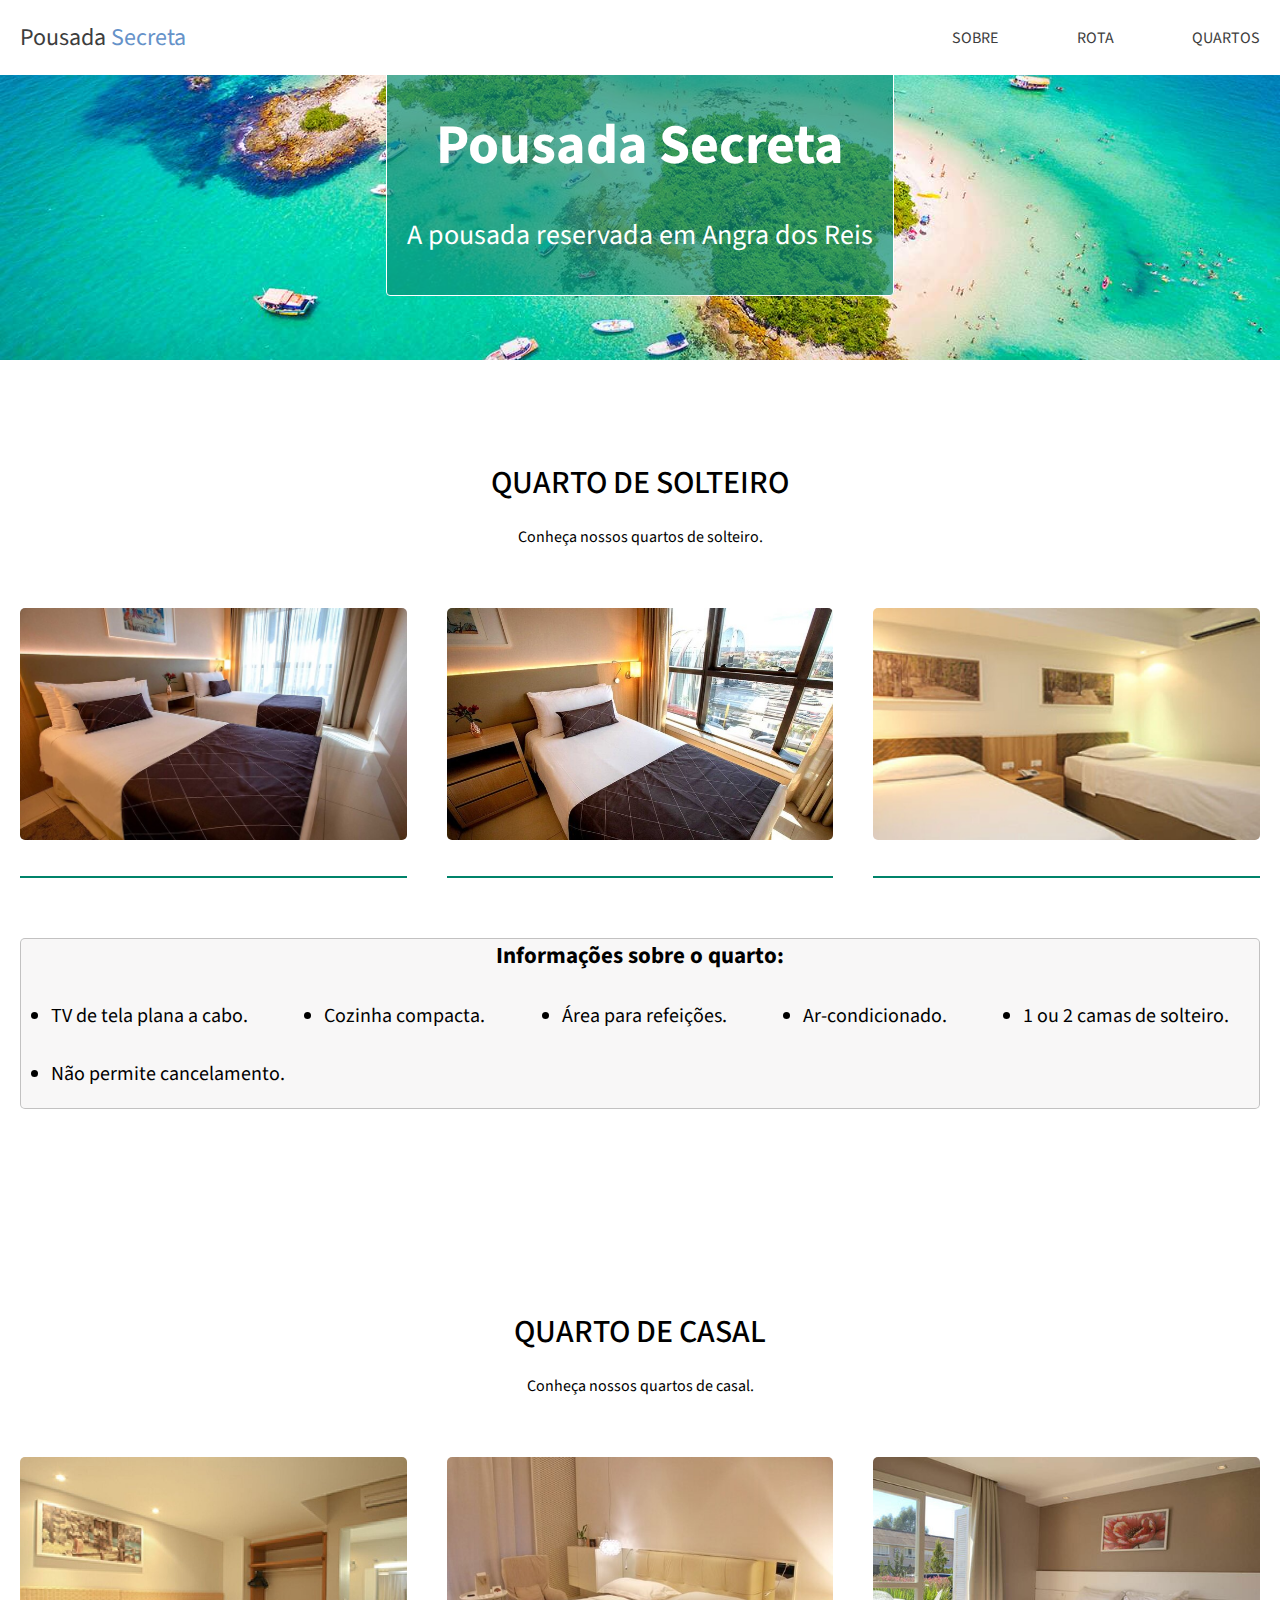
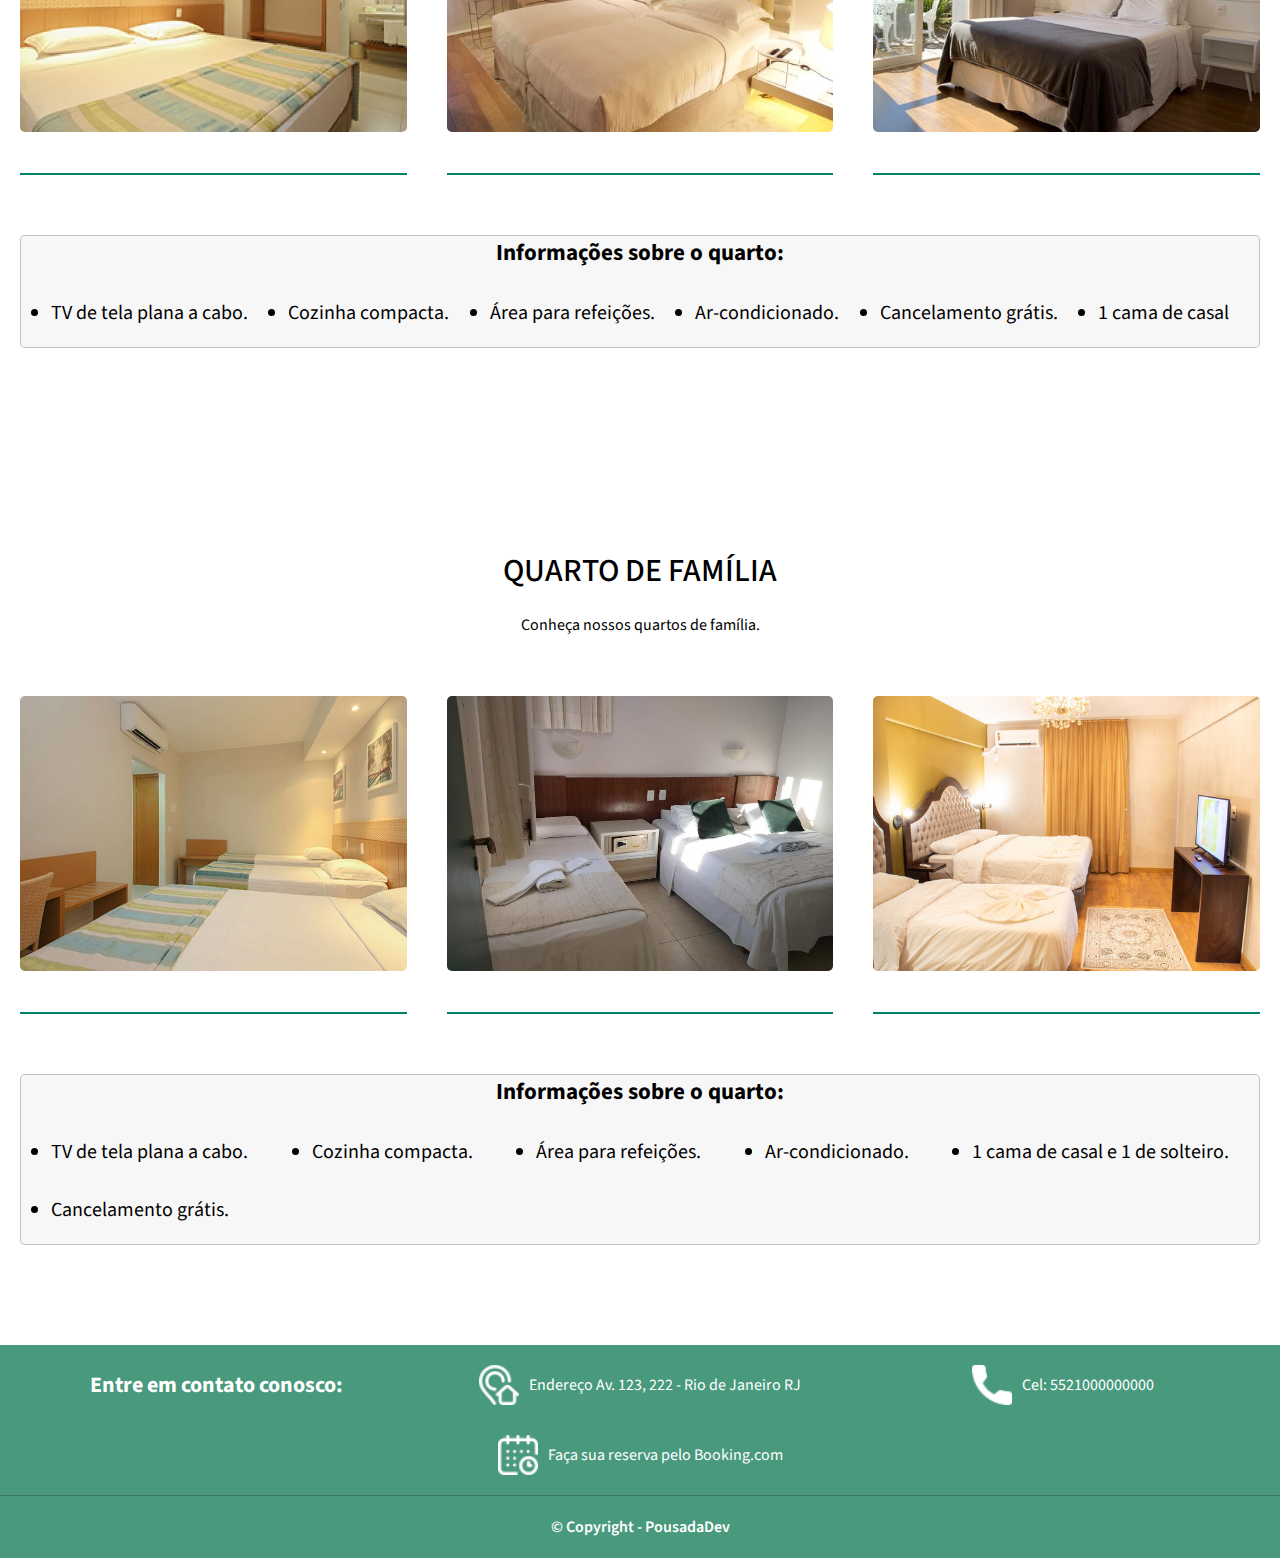
==== quartos.html @ a3fd89aa "first commit" ====
<!DOCTYPE html>
<html lang="pt-br">
<head>
  <meta charset="UTF-8">
  <meta name="viewport" content="width=device-width, initial-scale=1.0">
  <title>Pousada Secreta - Quartos</title>
  <link rel="stylesheet" href="./CSS/quartos.css">
  <link rel="stylesheet" href="https://fonts.googleapis.com/css2?family=Source+Sans+Pro:ital,wght@0,200;0,300;0,400;0,600;0,700;0,900;1,200;1,300;1,400;1,600;1,700;1,900&display=swap">
  <link rel="Website icon" href="./Pousada-Web/Assets/icones/hotel.png">
</head>
<body>
  <div class="topo">
    <div class="container-topo limitar-secao">
      <div class="container-link-logotipo">
        <a href="index.html">Pousada <span>Secreta</span></a>
      </div>
      <div class="container-links">
        <a class="link-topo" href="index.html#sobre">SOBRE</a>
        <a class="link-topo" href="index.html#rota">ROTA</a>
        <a class="link-topo" href="quartos.html">QUARTOS</a>
      </div>
    </div>
  </div>

  
  <div class="conteudo-principal">
    <div class="banner">
      <div class="container-titulo-site">
        <h1>Pousada Secreta</h1>
        <p>A pousada reservada em Angra dos Reis</p>
      </div>
    </div>
  </div>
    
  <div id="solteiro" class="secao-container limitar-secao">
    <div class="container-descricao">
          <h2>QUARTO DE SOLTEIRO</h2>
          <p>Conheça nossos quartos de solteiro.</p>
    </div>
      <div class="container-quartos">
        <div class="quarto">
            <img src="./Pousada-Web/Assets/quarto-solteiro1.jpg" alt="Quarto de solteiro" title="Quarto de solteiro">
        </div>
        <div class="quarto">
            <img src="./Pousada-Web/Assets/quarto-solteiro2.jpg" alt="Quarto de solteiro" title="Quarto de solteiro">
        </div>
        <div class="quarto">
            <img src="./Pousada-Web/Assets/quarto-solteiro3.jpg" alt="Quarto de solteiro" title="Quarto de solteiro">
        </div>
      </div>
  

    <div class="informacao">
      <h3>Informações sobre o quarto:</h3>
      <ul class="lista-informacoes">
        <li>TV de tela plana a cabo.</li>
        <li>Cozinha compacta.</li>
        <li>Área para refeições.</li>
        <li>Ar-condicionado.</li>
        <li>1 ou 2 camas de solteiro.</li>
        <li>Não permite cancelamento.</li>
      </ul>
    </div>
  </div>

    <div id="casal" class="secao-container limitar-secao">
      <div class="container-descricao">
          <h2>QUARTO DE CASAL</h2>
          <p>Conheça nossos quartos de casal.</p>
      </div>
        <div class="container-quartos">
          <div class="quarto">
            <img src="./Pousada-Web/Assets/quarto-casal1.jpg" alt="Quarto de casal" title="Quarto de casal">
          </div>
          <div class="quarto">
            <img src="./Pousada-Web/Assets/quarto-casal2.jpg" alt="Quarto de casal" title="Quarto de casal">
          </div>
          <div class="quarto">
            <img src="./Pousada-Web/Assets/quarto-casal3.jpg" alt="Quarto de casal" title="Quarto de casal">
          </div>
        </div>

    <div class="informacao">
      <h3>Informações sobre o quarto:</h3>
      <ul class="lista-informacoes">
        <li>TV de tela plana a cabo.</li>
        <li>Cozinha compacta.</li>
        <li>Área para refeições.</li>
        <li>Ar-condicionado.</li>
        <li>Cancelamento grátis.</li>
        <li>1 cama de casal</li>
      </ul>
    </div>
    </div>

    <div class="secao-container limitar-secao">
      <div class="container-descricao">
          <h2>QUARTO DE FAMÍLIA</h2>
          <p>Conheça nossos quartos de família.</p>
      </div>
        <div class="container-quartos">
          <div class="quarto">
            <img src="./Pousada-Web/Assets/quarto-familia1.jpg" alt="Quarto de família" title="Quarto de família">
          </div>
          <div class="quarto">
            <img src="./Pousada-Web/Assets/quarto-familia2.jpg" alt="Quarto de família" title="Quarto de família">
          </div>
          <div class="quarto">
            <img src="./Pousada-Web/Assets/quarto-familia3.jpg" alt="Quarto de família" title="Quarto de família">
          </div>
        </div>
          
    <div class="informacao">
      <h3>Informações sobre o quarto:</h3>
      <ul class="lista-informacoes">
        <li>TV de tela plana a cabo.</li>
        <li>Cozinha compacta.</li>
        <li>Área para refeições.</li>
        <li>Ar-condicionado.</li>
        <li>1 cama de casal e 1 de solteiro.</li>
        <li>Cancelamento grátis.</li>
      </ul>
    </div>
  </div>

    <div class="rodape">
    <div class="container-info limitar-secao">
      <div class="card-info-rodape">
        <h4>Entre em contato conosco:</h4>
      </div>

      <div class="card-info-rodape">
        <a target="_blank" href="https://goo.gl/maps/wPAS58QxiTopxK6w7">
          <img src="./Pousada-Web/Assets/icones/endereco.png" alt="Ícone endereco" title="Ícone endereco" />
          <p>Endereço Av. 123, 222 - Rio de Janeiro RJ</p>
        </a>
      </div>

      <div class="card-info-rodape">
        <img src="./Pousada-Web/Assets/icones/telefone.png" alt="Ícone telefone" title="Ícone telefone" />
        <p>Cel: 5521000000000</p>
      </div>

      <div class="card-info-rodape">
        <a target="_blank"
          href="https://www.booking.com/searchresults.pt-br.html?aid=375635;label=msn-wLZ0m4wRNI00wFHQAaaO3w-79920787059858%3Atikwd-79920803013016%3Aaud-808219487%3Aloc-20%3Aneo%3Amte%3Adec%3Aqsbooking;sid=9ca5cbe6c9db71b34b98c0738ea780f4;dest_id=-666610;dest_type=city&">
          <img src="./Pousada-Web/Assets/icones/calendario.png" alt="Ícone calendario" title="Ícone calendario" />
          <p>Faça sua reserva pelo Booking.com</p>
        </a>
      </div>
    </div>
    <div class="container-copright">© Copyright - PousadaDev</div>
</body>
</html>
---- CSS/quartos.css ----
* {
  margin: 0;
  padding: 0;
  box-sizing: border-box;
  font-family: 'Source Sans Pro', sans-serif;
}

.limitar-secao {
  width: 100%;
  max-width: 1440px;
  margin: 0 auto;
}

/* Estilização Topo */
.topo {
  width: 100%;
  position: fixed;
  background-color: #fff;
}

.container-topo {
  display: flex;
  align-items: center;
  justify-content: space-between;
  flex-wrap: wrap;
  gap: 30px;
  padding: 20px;
  color: #3d3d3d;
}

.container-link-logotipo {
  flex: 1 0 60%;
}

.container-link-logotipo a {
  font-size: 24px;
  text-decoration: none;
  color: #3d3d3d;
}

.container-link-logotipo span {
  color: #6592c9;
}

.container-links {
  flex: 1 0 150px;
  display: flex;
  justify-content: space-between;
}

.link-topo {
  text-decoration: none;
  color: #3d3d3d;
}

/* Banner */

.banner {
  width: 100%;
  height: 40vh;
  padding: 0 20px;
  background-image: url(../Pousada-Web/Assets/img-fundo.jpg);
  background-position: center;
  background-size: cover;

  display: flex;
  justify-content: center;
  align-items: center;
}

.container-titulo-site {
  display: flex;
  flex-direction: column;
  align-items: center;
  gap: 30px;
  padding: 40px 20px;
  font-size: 28px;
  color: #fff;
  background-color: #0a9077b3;
  border: 1px solid #fff;
  border-radius: 4px;
  text-align: center;
}

/* Estilização do Conteúdo Principal */

.container-descricao {
  display: flex;
  flex-direction: column;
  gap: 20px;
}

.container-descricao h2 {
  font-size: 32px;
  font-weight: 500;
}

.secao-container {
  display: flex;
  flex-direction: column;
  gap: 60px;
  padding: 100px 20px;
  text-align: center;
}

.secao-container h2{
  font-size: 32px;
  font-weight: 500;
}

.container-quartos {
  display: flex;
  justify-content: space-between;
  gap: 40px;
  flex-wrap: wrap;
}

.quarto {
  flex: 1 0 250px;
  text-decoration: none;
  color: #3d3d3d;
  padding-bottom: 10px;
  border-bottom: 2px solid #00836a;
}

.quarto img {
  width: 100%;
  height: 90%;
  margin-bottom: 10px;
  border-radius: 5px;
}

.informacao {
  width: 100%;
  background-color: #776c6c0e;
  border: 1px solid rgba(0, 0, 0, 0.219);
  border-radius: 5px;
}

.lista-informacoes {
  padding: 20px 30px;
  font-size: 20px;
  display: flex;
  justify-content: space-between;
  align-items: center;
  gap: 30px;
  flex-wrap: wrap;
}

.informacao h3 {
  font-size: 23px;
  padding-bottom: 10px;
  text-align: center;
}

/* Estilização do rodapé */
.rodape {
  background-color: #49997d;
  color:#fff;
}

.container-info {
  padding: 20px;
  display: flex;
  flex-wrap: wrap;
  justify-content: space-between;
  gap: 30px;
}

.card-info-rodape {
  flex: 1 0 300px;
  display: flex;
  justify-content: center;
  align-items: center;
}

.card-info-rodape h4 {
  font-size: 22px;
}

.card-info-rodape a {
  display: flex;
  align-items: center;
  color: #fff;
  text-decoration: none;
}

.card-info-rodape p {
  margin-left: 10px;
}

.card-info-rodape img {
  width: 40px;
  height: 40px;
}

.container-copright {
  padding: 20px;
  font-weight: 600;
  text-align: center;
  border-top: 1px solid #3b7863;
}
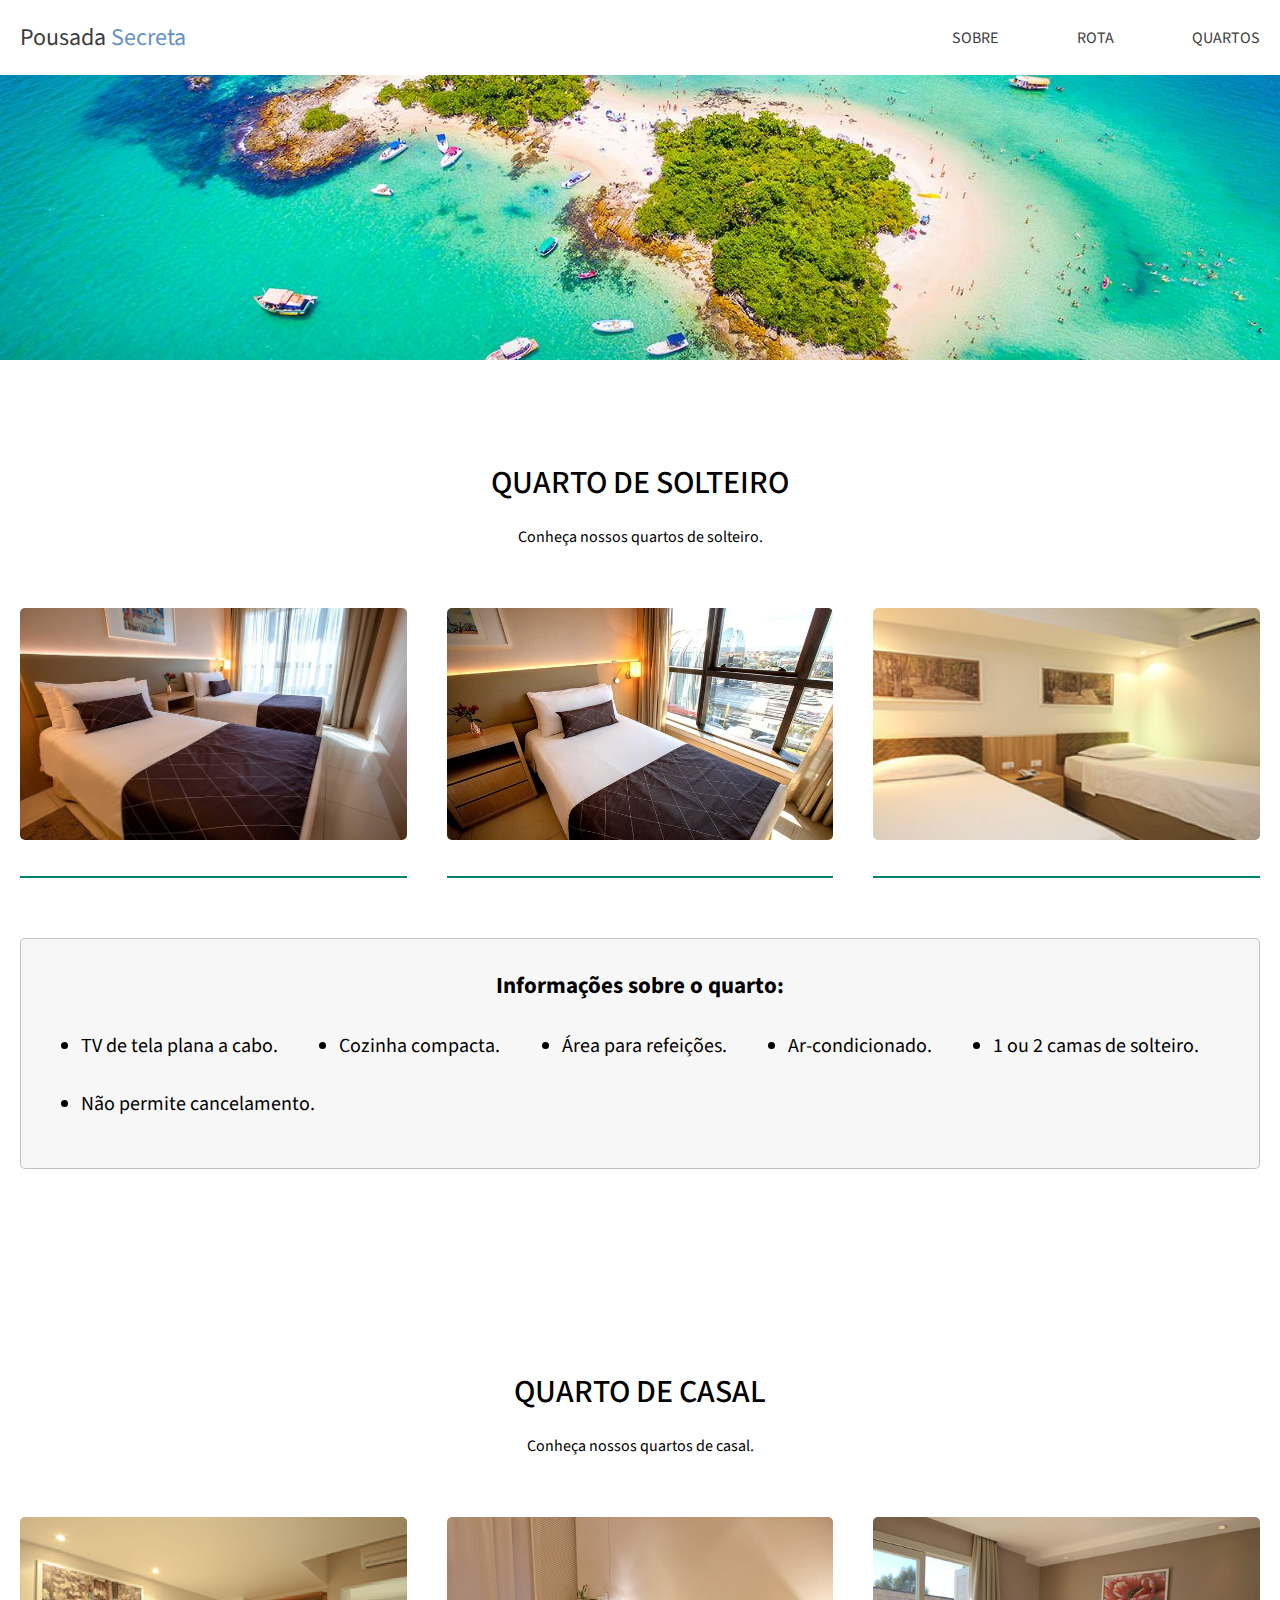
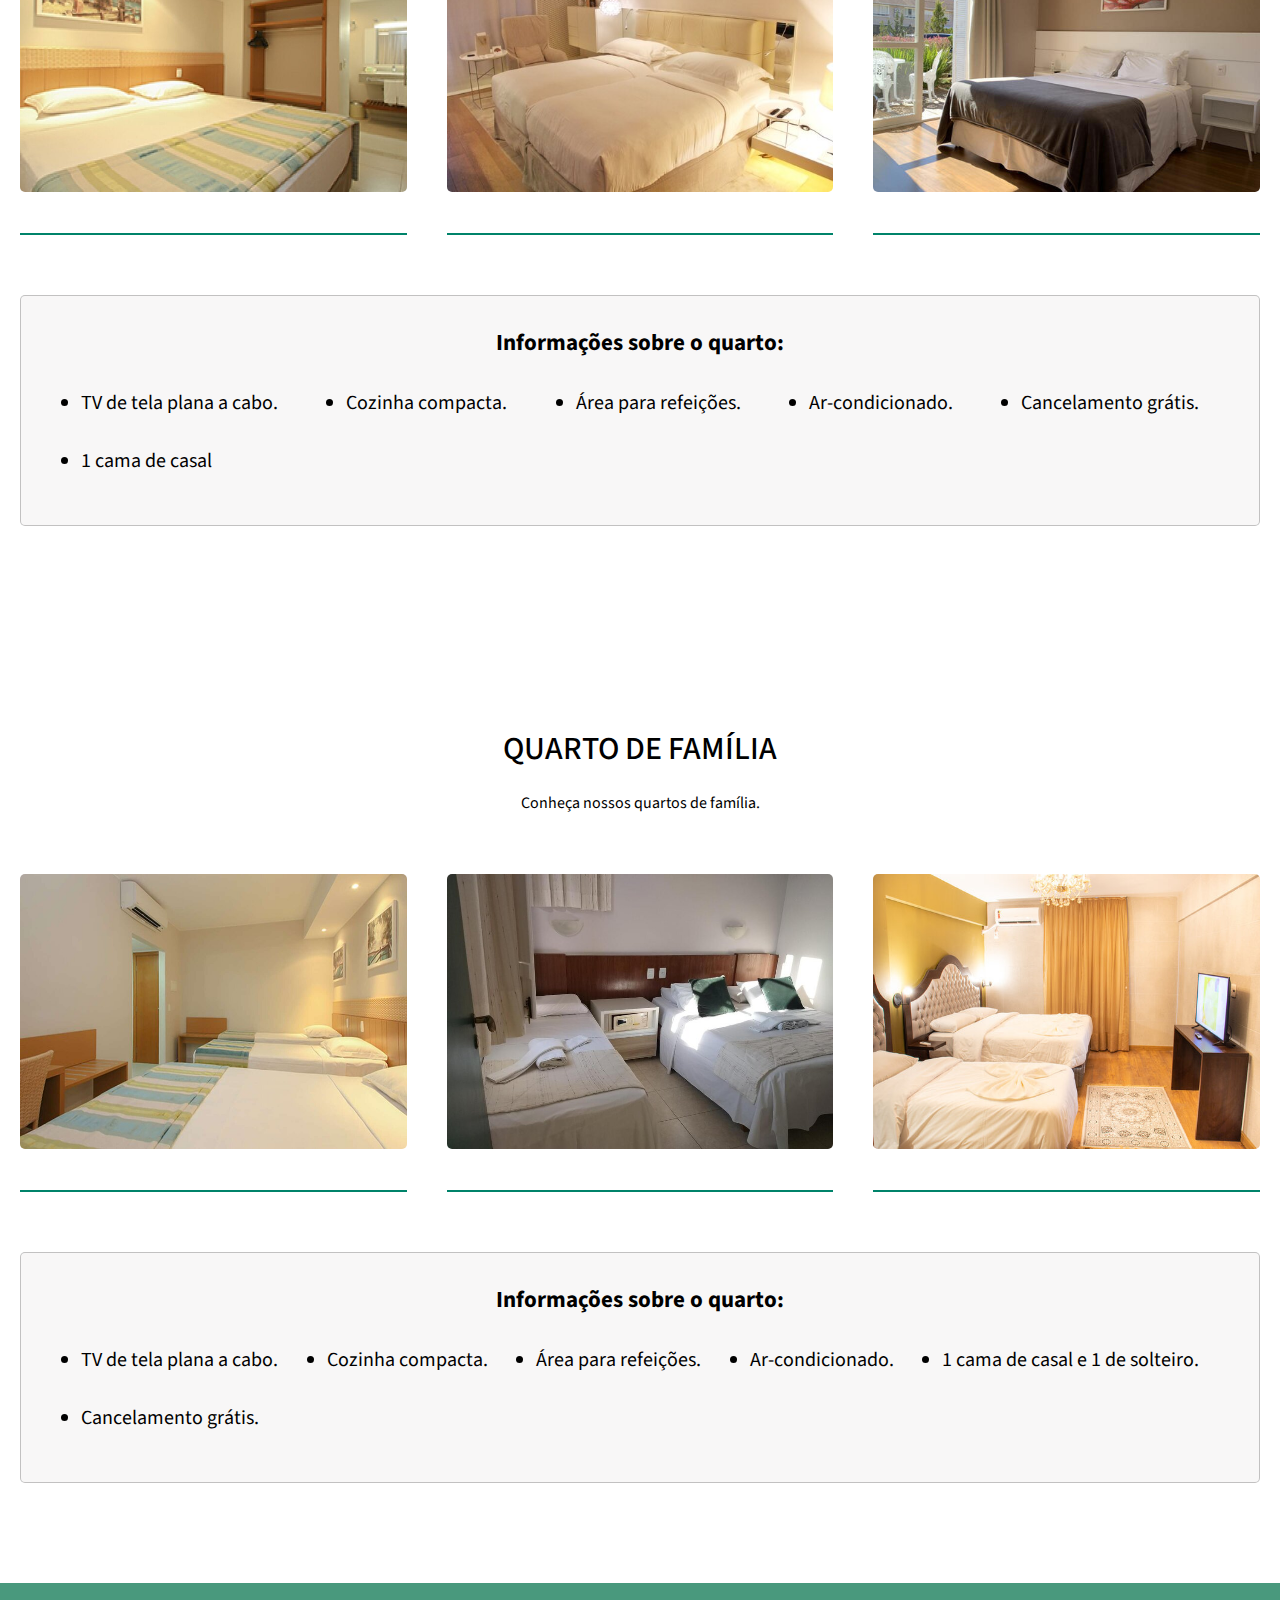
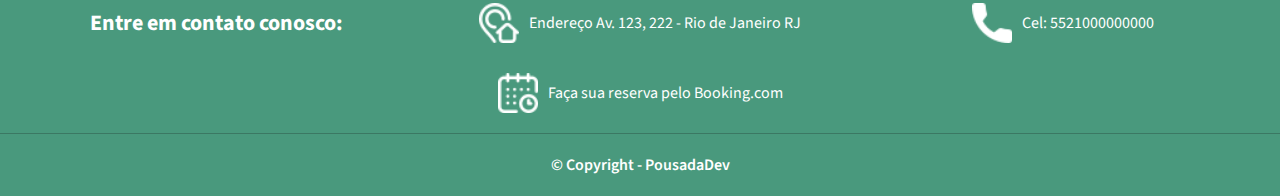
==== commit c31d3ac6: "Atualização" ====
--- a/quartos.html
+++ b/quartos.html
@@ -24,12 +24,7 @@
 
   
   <div class="conteudo-principal">
-    <div class="banner">
-      <div class="container-titulo-site">
-        <h1>Pousada Secreta</h1>
-        <p>A pousada reservada em Angra dos Reis</p>
-      </div>
-    </div>
+    <div class="banner"></div>
   </div>
     
   <div id="solteiro" class="secao-container limitar-secao">
--- a/CSS/quartos.css
+++ b/CSS/quartos.css
@@ -68,20 +68,6 @@
   align-items: center;
 }
 
-.container-titulo-site {
-  display: flex;
-  flex-direction: column;
-  align-items: center;
-  gap: 30px;
-  padding: 40px 20px;
-  font-size: 28px;
-  color: #fff;
-  background-color: #0a9077b3;
-  border: 1px solid #fff;
-  border-radius: 4px;
-  text-align: center;
-}
-
 /* Estilização do Conteúdo Principal */
 
 .container-descricao {
@@ -131,10 +117,10 @@
 }
 
 .informacao {
-  width: 100%;
   background-color: #776c6c0e;
   border: 1px solid rgba(0, 0, 0, 0.219);
   border-radius: 5px;
+  padding: 30px;
 }
 
 .lista-informacoes {
